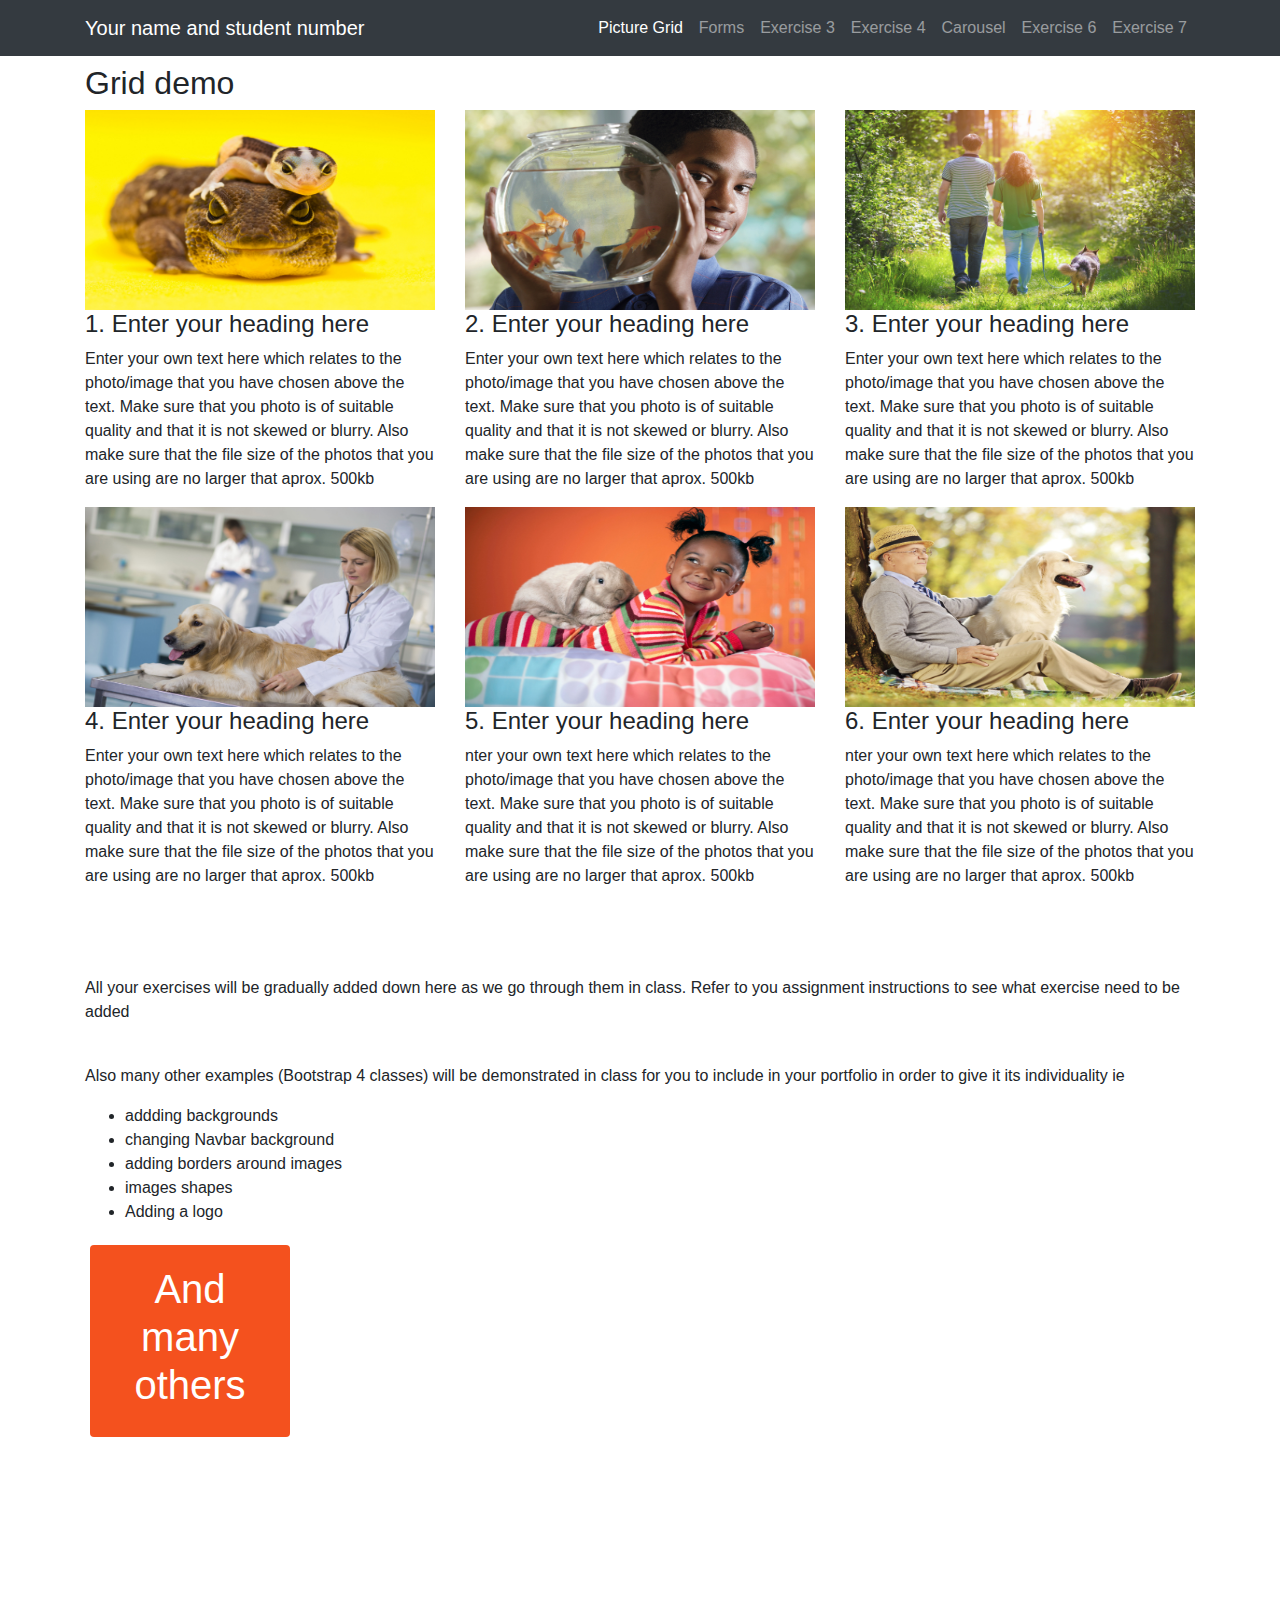
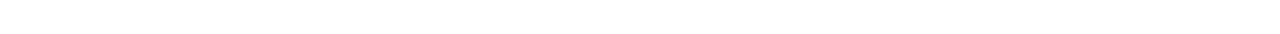
==== index2.html @ d89d1b03 "load1" ====
<!DOCTYPE html>
<html lang="en">

<head>
    <meta charset="UTF-8">
    <meta http-equiv="X-UA-Compatible" content="IE=edge">
    <meta name="viewport" content="width=device-width, initial-scale=1, shrink-to-fit=no">
    <meta http-equiv="x-ua-compatible" content="ie=edge">
    <link rel="stylesheet" href="css/bootstrap.min.css">
    <title>Bootstrap</title>
</head>

<body data-spy="scroll" data-target="#navbar-site" data-offset="80">
    <style>
        img {
            width: 100%;
            height: 200px;
            max-height: 200px;
        }

        .button {
            border-radius: 4px;
            background-color: #f4511e;
            border: none;
            color: #FFFFFF;
            text-align: center;
            font-size: 28px;
            padding: 20px;
            width: 200px;
            transition: all 0.5s;
            cursor: pointer;
            margin: 5px;
        }

        .button span {
            cursor: pointer;
            display: inline-block;
            position: relative;
            transition: 0.5s;
        }

        .button span:after {
            content: '\00bb';
            position: absolute;
            opacity: 0;
            top: 0;
            right: -20px;
            transition: 0.5s;
        }

        .button:hover span {
            padding-right: 25px;
        }

        .button:hover span:after {
            opacity: 1;
            right: 0;
        }

        .blink_me {
            animation: blinker 1s linear infinite;
        }

        @keyframes blinker {
            50% {
                opacity: 0;
            }
        }
    </style>

    <nav id="navbar-site" class="navbar navbar-dark bg-dark navbar-expand-sm fixed-top right">

        <div class="container">

            <a class="navbar-brand" href="#">Your name and student number</a>
            <ul class="navbar-nav">
                <li class="nav-item"><a class="nav-link" href="#grid">Picture Grid</a></li>
                <li class="nav-item"><a class="nav-link" href="#forms">Forms</a></li>
                <li class="nav-item"><a class="nav-link" href="#ex3">Exercise 3</a></li>
                <li class="nav-item"><a class="nav-link" href="#ex4">Exercise 4</a></li>
                <li class="nav-item"><a class="nav-link" href="#caro">Carousel</a></li>
                <li class="nav-item"><a class="nav-link" href="#ex5">Exercise 6</a></li>
                <li class="nav-item"><a class="nav-link" href="#ex5">Exercise 7</a></li>
        </div><!-- navbar-nav -->
        </ul><!-- container -->
    </nav>



    <div class="container mt-3" id="grid">
        <br> <br>
        <!-- ROW 1 -->
        <h2>Grid demo</h2>
        <div class="row">
            <section class="col">
                <img src="images/carousel-exoticanimals.jpg" alt="sample image">
                <h4>1. Enter your heading here</h4>
                <p>Enter your own text here which relates to the photo/image that you have chosen above the text. Make
                    sure that you photo is of suitable quality and that it is not skewed or blurry. Also make sure that
                    the file size of the photos that you are using are no larger that aprox. 500kb</p>
            </section>
            <section class="col">
                <img src="images/carousel-fish.jpg" alt="sample image">
                <h4>2. Enter your heading here</h4>
                <p>Enter your own text here which relates to the photo/image that you have chosen above the text. Make
                    sure that you photo is of suitable quality and that it is not skewed or blurry. Also make sure that
                    the file size of the photos that you are using are no larger that aprox. 500kb</p>
            </section>
            <section class="col">
                <img src="images/carousel-lifestyle.jpg" alt="sample image">
                <h4>3. Enter your heading here</h4>
                <p>Enter your own text here which relates to the photo/image that you have chosen above the text. Make
                    sure that you photo is of suitable quality and that it is not skewed or blurry. Also make sure that
                    the file size of the photos that you are using are no larger that aprox. 500kb</p>
            </section>
        </div><!-- end row 1-->

        <!-- ROW 2 -->
        <div class="row">
            <section class="col">
                <img src="images/carousel-stateoftheart.jpg" alt="sample image">
                <h4>4. Enter your heading here</h4>
                <p>Enter your own text here which relates to the photo/image that you have chosen above the text. Make
                    sure that you photo is of suitable quality and that it is not skewed or blurry. Also make sure that
                    the file size of the photos that you are using are no larger that aprox. 500kb</p>
            </section>
            <section class="col">
                <img src="images/testimonial-janeh.jpg" alt="sample image">
                <h4>5. Enter your heading here</h4>
                <p>nter your own text here which relates to the photo/image that you have chosen above the text. Make
                    sure that you photo is of suitable quality and that it is not skewed or blurry. Also make sure that
                    the file size of the photos that you are using are no larger that aprox. 500kb</p>
            </section>
            <section class="col">
                <img src="images/testimonial-johnb.jpg" alt="sample image">
                <h4>6. Enter your heading here</h4>
                <p>nter your own text here which relates to the photo/image that you have chosen above the text. Make
                    sure that you photo is of suitable quality and that it is not skewed or blurry. Also make sure that
                    the file size of the photos that you are using are no larger that aprox. 500kb</p>
            </section>
        </div><!-- end row 2-->

        <div>
            <br> <br><br>
            <p>
                All your exercises will be gradually added down here as we go through them in class. Refer to you
                assignment instructions to see what exercise need to be added
            </p>

            <br>
            <p>Also many other examples (Bootstrap 4 classes) will be demonstrated in class for you to include in your
                portfolio in order to give it its individuality ie </p>

            <ul>
                <li>addding backgrounds</li>
                <li>changing Navbar background</li>
                <li>adding borders around images</li>
                <li>images shapes</li>
                <li>Adding a logo</li>
            </ul>
            <button class="button blink_me" href="index1"><span>
                    <h1>And many others</h1>
                </span></button>


        </div>
    </div>

    </div><!-- this is major end to the very first container DIV -->
    <br> <br> <br><br> <br><br> <br><br>
    <script src="js/jquery.slim.min.js"></script>
    <script src="js/popper.min.js"></script>
    <script src="js/bootstrap.min.js"></script>
</body>

</html>
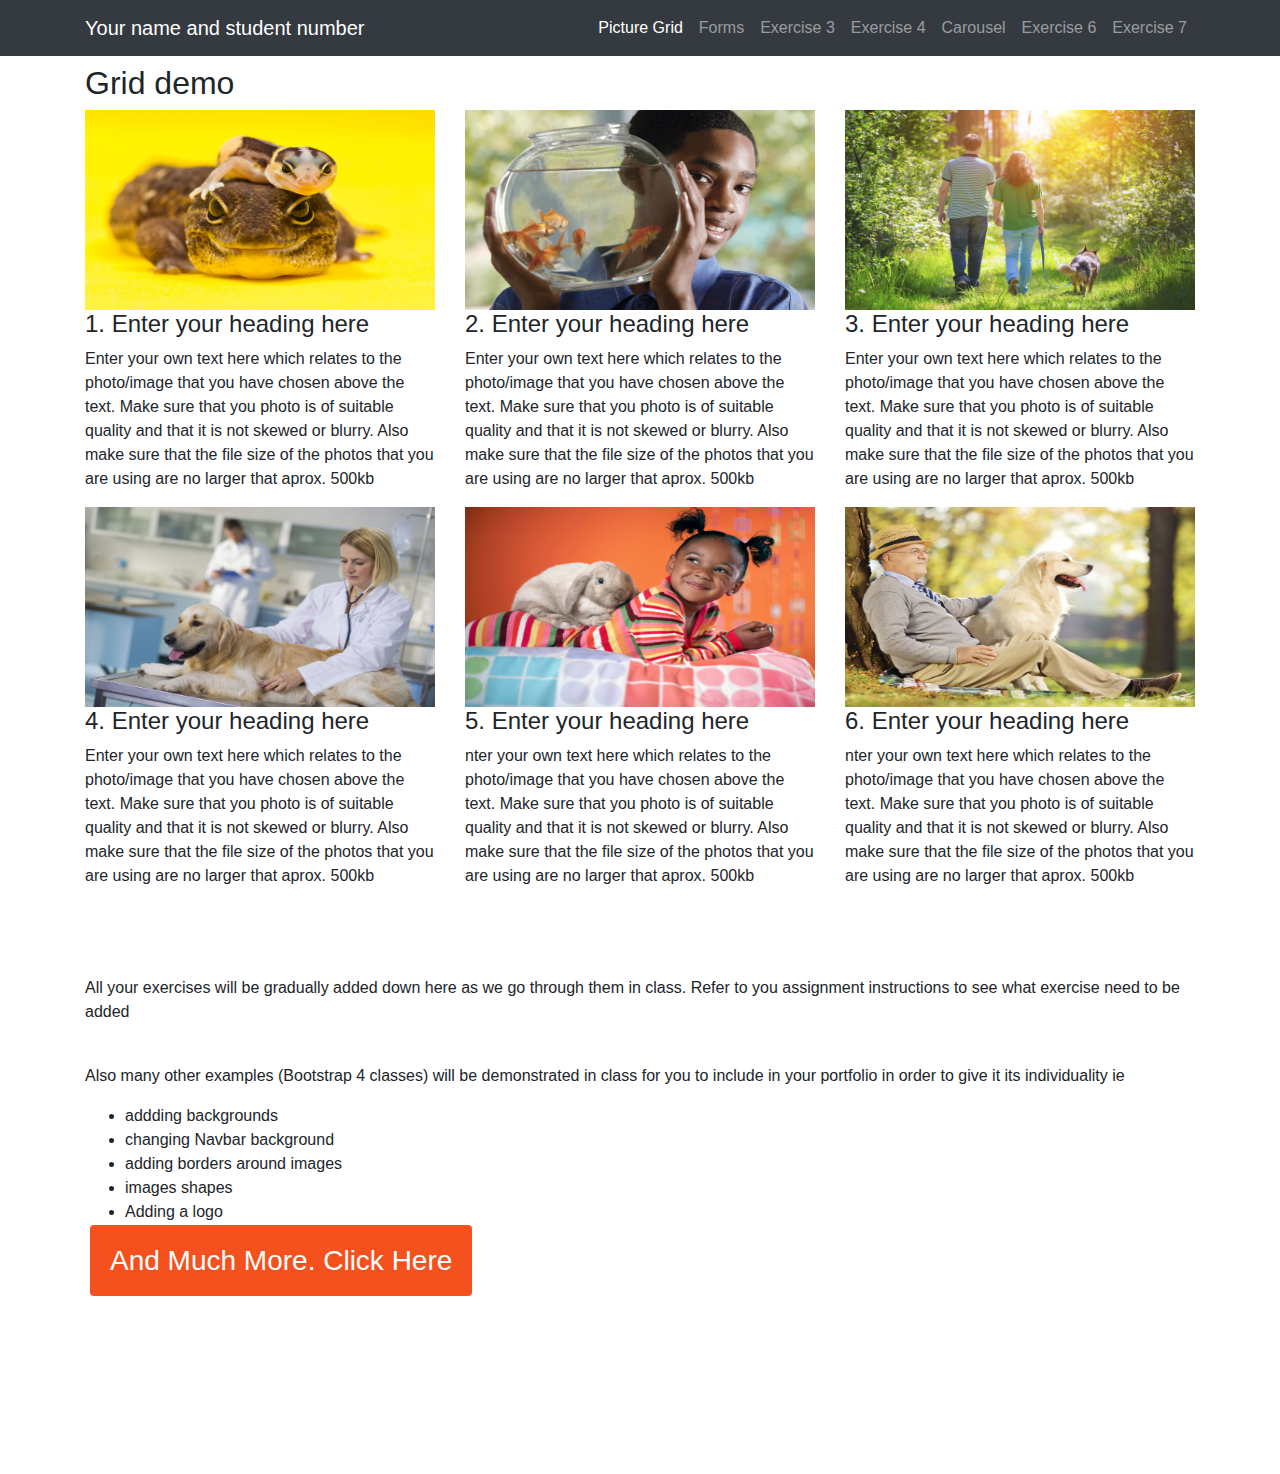
==== commit 36d1a19a: "up2" ====
--- a/index2.html
+++ b/index2.html
@@ -158,9 +158,7 @@
                 <li>images shapes</li>
                 <li>Adding a logo</li>
             </ul>
-            <button class="button blink_me" href="index1"><span>
-                    <h1>And many others</h1>
-                </span></button>
+            <a class="button blink_me" href="index1.html">And Much More. Click Here</a>
 
 
         </div>
